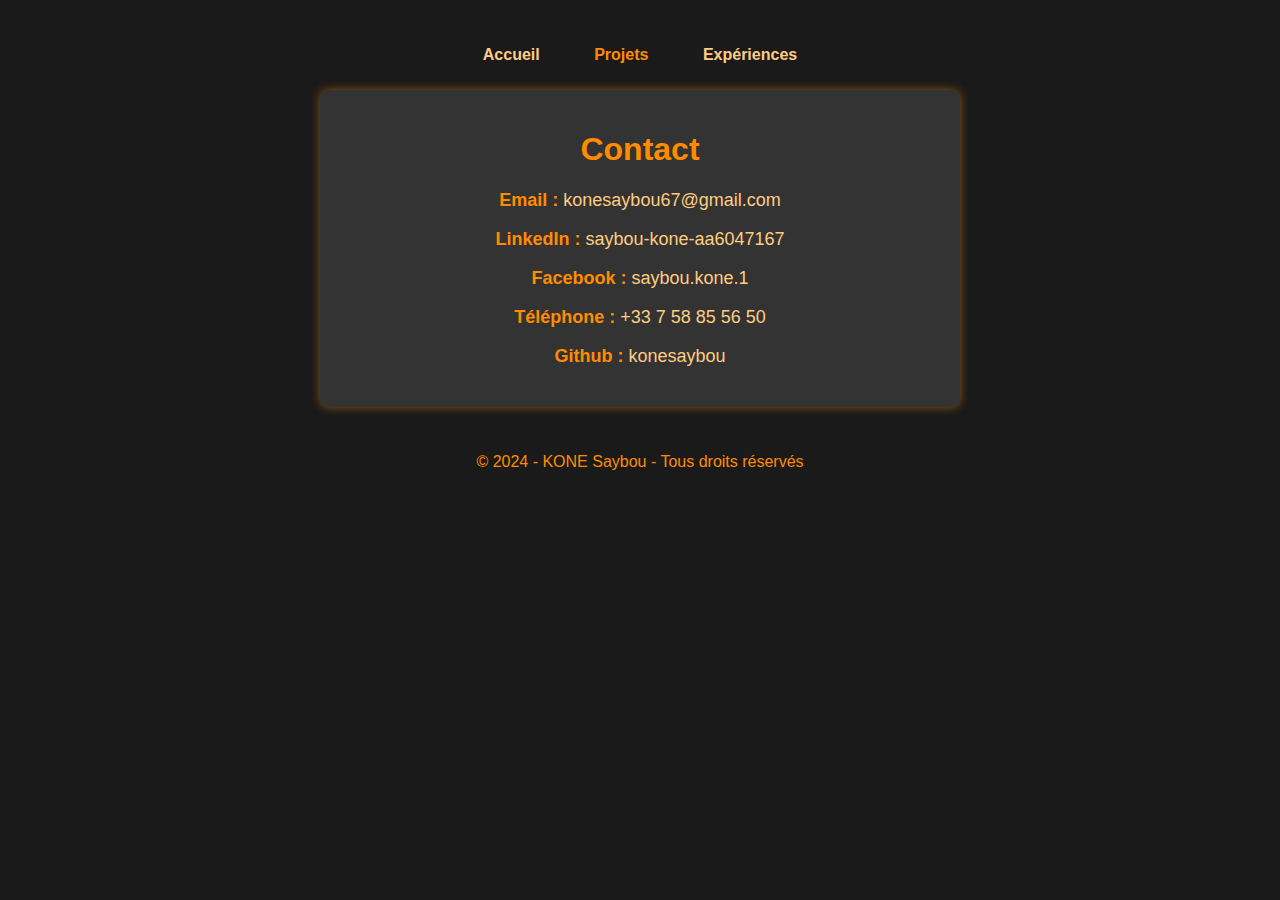
==== contact/index.html @ 1bd0ffa3 "portfolio termine" ====
<!DOCTYPE html>
<html lang="fr">

<head>
    <meta charset="UTF-8">
    <meta name="viewport" content="width=device-width, initial-scale=1.0">
    <title>Contact - Kone Saybou</title>
    <style>
        body {
            font-family: Arial, sans-serif;
            margin: 0;
            padding: 20px;
            background-color: #1a1a1a;
            color: #ff8c00;
            text-align: center;
        }

        .container {
            max-width: 600px;
            margin: auto;
            background: #333;
            padding: 20px;
            border-radius: 8px;
            box-shadow: 0 0 10px rgba(255, 140, 0, 0.5);
        }

        h1 {
            color: #ff8c00;
        }

        .contact-info {
            margin: 20px 0;
            font-size: 18px;
        }

        .contact-info a {
            color: #ffcc80;
            text-decoration: none;
        }

        footer {
            margin-top: 20px;
            padding: 10px;
            background: #1a1a1a;
            color: #ff8c00;
        }


        nav {
            background: #1a1a1a;
            padding: 10px;
            text-align: center;
        }

        nav a {
            color: #ff8c00;
            text-decoration: none;
            margin: 0 15px;
            font-weight: bold;
        }

        .navbar ul {
            list-style: none;
            padding: 0;
        }

        .navbar ul li {
            display: inline;
            margin: 0 10px;
        }

        .navbar ul li a {
            color: #ffcc80;
            text-decoration: none;
        }

        .navbar ul li a.active {
            color: #ff8c00;
        }
    </style>
</head>

<body>
    <nav>
        <div class="navbar">
            <ul>
                <li><a href="../index.html">Accueil</a></li>
                <li><a href="../project/index.html" class="active">Projets</a></li>
                <li><a href="../experiences/index.html">Expériences</a></li>
            </ul>
        </div>
    </nav>

    <div class="container">
        <h1>Contact</h1>
        <div class="contact-info">
            <p><strong>Email :</strong> <a href="mailto:konesaybou67@gmail.com">konesaybou67@gmail.com</a></p>
            <p><strong>LinkedIn :</strong> <a href="https://www.linkedin.com/in/saybou-kone-aa6047167"
                    target="_blank">saybou-kone-aa6047167</a></p>
            <p><strong>Facebook :</strong> <a href="https://www.facebook.com/saybou.kone.1"
                    target="_blank">saybou.kone.1</a></p>
            <p><strong>Téléphone :</strong> <a href="tel:+33758855650">+33 7 58 85 56 50</a></p>
            <p><strong>Github :</strong> <a href="https://github.com/konesaybou" target="_blank">konesaybou</a></p>
        </div>
    </div>
    <footer>
        <p>© 2024 - KONE Saybou - Tous droits réservés</p>

    </footer>
</body>

</html>
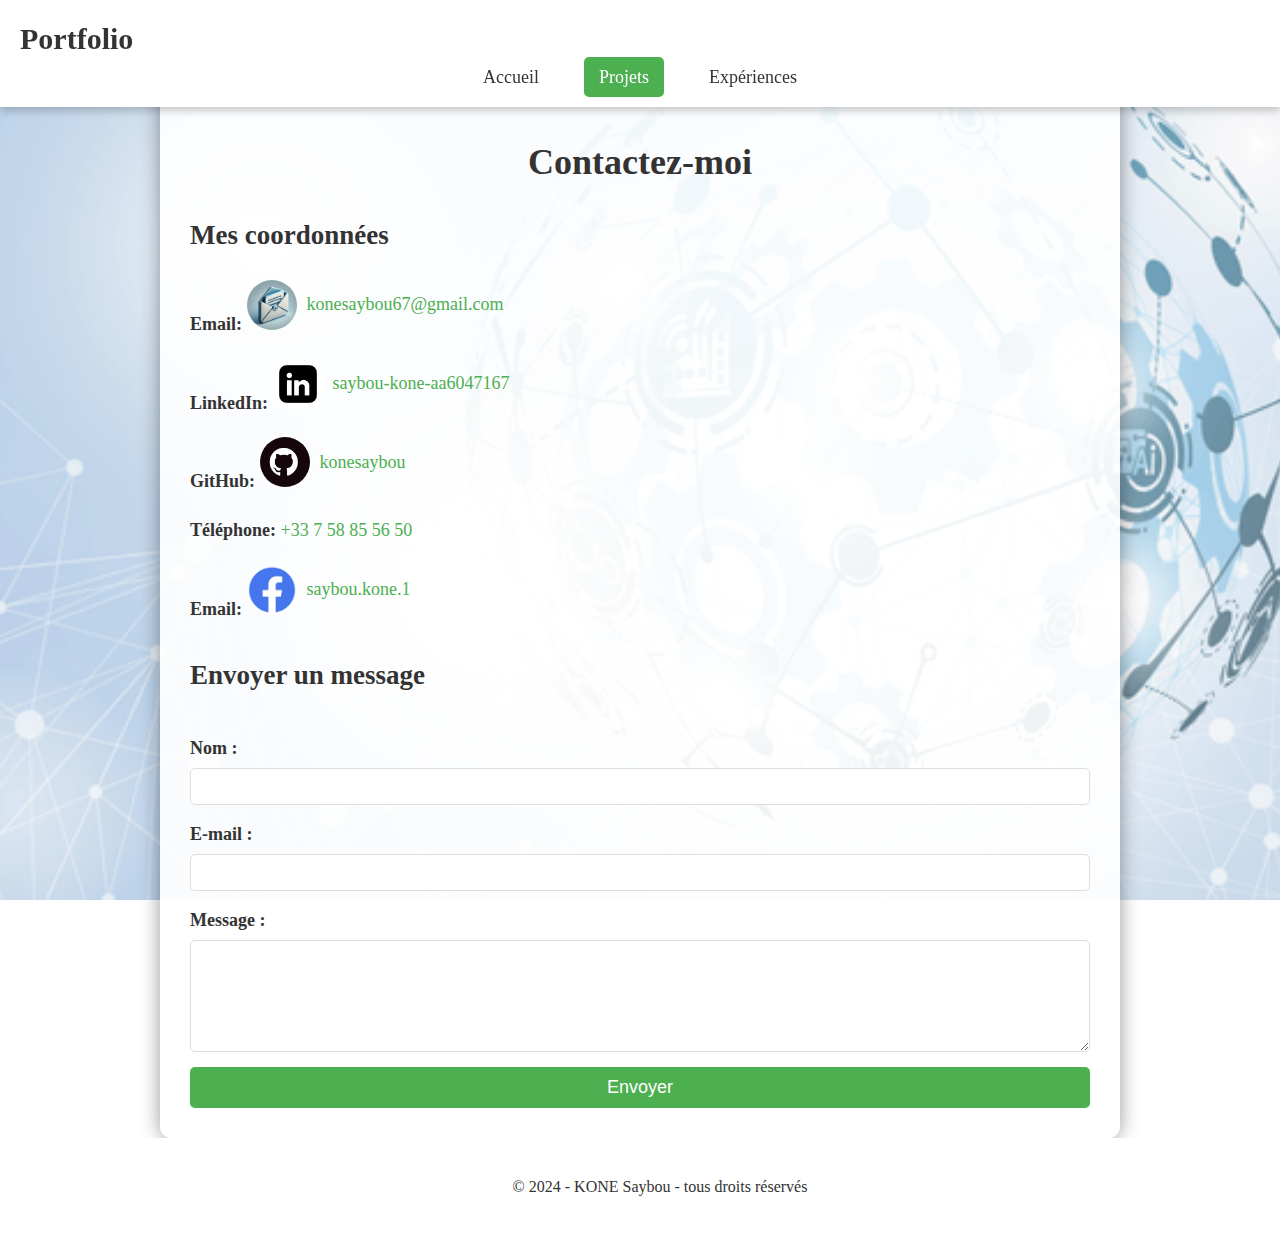
==== commit d136c2a0: "mise a jour ok" ====
--- a/contact/index.html
+++ b/contact/index.html
@@ -4,84 +4,14 @@
 <head>
     <meta charset="UTF-8">
     <meta name="viewport" content="width=device-width, initial-scale=1.0">
-    <title>Contact - Kone Saybou</title>
-    <style>
-        body {
-            font-family: Arial, sans-serif;
-            margin: 0;
-            padding: 20px;
-            background-color: #1a1a1a;
-            color: #ff8c00;
-            text-align: center;
-        }
-
-        .container {
-            max-width: 600px;
-            margin: auto;
-            background: #333;
-            padding: 20px;
-            border-radius: 8px;
-            box-shadow: 0 0 10px rgba(255, 140, 0, 0.5);
-        }
-
-        h1 {
-            color: #ff8c00;
-        }
-
-        .contact-info {
-            margin: 20px 0;
-            font-size: 18px;
-        }
-
-        .contact-info a {
-            color: #ffcc80;
-            text-decoration: none;
-        }
-
-        footer {
-            margin-top: 20px;
-            padding: 10px;
-            background: #1a1a1a;
-            color: #ff8c00;
-        }
-
-
-        nav {
-            background: #1a1a1a;
-            padding: 10px;
-            text-align: center;
-        }
-
-        nav a {
-            color: #ff8c00;
-            text-decoration: none;
-            margin: 0 15px;
-            font-weight: bold;
-        }
-
-        .navbar ul {
-            list-style: none;
-            padding: 0;
-        }
-
-        .navbar ul li {
-            display: inline;
-            margin: 0 10px;
-        }
-
-        .navbar ul li a {
-            color: #ffcc80;
-            text-decoration: none;
-        }
-
-        .navbar ul li a.active {
-            color: #ff8c00;
-        }
-    </style>
+    <link rel="stylesheet" type="text/css" href="styleContact.css">
+    <title>Contact - KONE Saybou</title>
 </head>
 
 <body>
+
     <nav>
+        <a href="index.html" class="logo">Port<span>folio</span></a>
         <div class="navbar">
             <ul>
                 <li><a href="../index.html">Accueil</a></li>
@@ -92,21 +22,67 @@
     </nav>
 
     <div class="container">
-        <h1>Contact</h1>
+        <h1>Contactez-moi</h1>
+
+        <!-- Informations de contact avec images -->
         <div class="contact-info">
-            <p><strong>Email :</strong> <a href="mailto:konesaybou67@gmail.com">konesaybou67@gmail.com</a></p>
-            <p><strong>LinkedIn :</strong> <a href="https://www.linkedin.com/in/saybou-kone-aa6047167"
-                    target="_blank">saybou-kone-aa6047167</a></p>
-            <p><strong>Facebook :</strong> <a href="https://www.facebook.com/saybou.kone.1"
-                    target="_blank">saybou.kone.1</a></p>
-            <p><strong>Téléphone :</strong> <a href="tel:+33758855650">+33 7 58 85 56 50</a></p>
-            <p><strong>Github :</strong> <a href="https://github.com/konesaybou" target="_blank">konesaybou</a></p>
+            <h2>Mes coordonnées</h2>
+
+
+            <p><strong>Email:</strong>
+                <a href="mailto:konesaybou67@gmail.com.com">
+                    <img src="../images/mail.webp" alt="Boîte Email" width="50" height="50">konesaybou67@gmail.com
+                </a>
+            </p>
+
+
+            <p><strong>LinkedIn:</strong>
+                <a href="https://www.linkedin.com/in/saybou-kone-aa6047167" target="_blank">
+                    <img src="../images/linkedin.jpeg" alt="LinkedIn" width="50" height="50">saybou-kone-aa6047167
+                </a>
+            </p>
+
+            <p><strong>GitHub:</strong>
+                <a href="https://github.com/konesaybou" target="_blank">
+                    <img src="../images/gitlogo.jpeg" alt="GitHub" width="50" height="50">konesaybou
+                </a>
+            </p>
+
+            <p><strong>Téléphone:</strong> <a href="tel:+33758855650">+33 7 58 85 56 50</a></p>
+
+            <p><strong>Email:</strong>
+                <a href="https://www.facebook.com/saybou.kone.1">
+                    <img src="../images/facebook.png" alt="facebook" width="50" height="50">saybou.kone.1
+                </a>
+            </p>
+
+        </div>
+
+        <!-- Formulaire de contact -->
+        <div class="form-container">
+            <h2>Envoyer un message</h2>
+            <form id="contactForm" action="https://formspree.io/f/xldrpbak" method="POST">
+                <label for="name">Nom :</label>
+                <input type="text" id="name" name="name" required>
+
+                <label for="email">E-mail :</label>
+                <input type="email" id="email" name="email" required>
+
+                <label for="message">Message :</label>
+                <textarea id="message" name="message" rows="6" required></textarea>
+
+                <button type="submit">Envoyer</button>
+            </form>
         </div>
     </div>
+
     <footer>
-        <p>© 2024 - KONE Saybou - Tous droits réservés</p>
+        <p>© 2024 - KONE Saybou - tous droits réservés</p>
 
     </footer>
+
+    <!-- JavaScript -->
+    <script src="public/js/animationContact.js"></script>
 </body>
 
 </html>--- a/contact/styleContact.css
+++ b/contact/styleContact.css
@@ -0,0 +1,396 @@
+/* Corps principal */
+body {
+    font-family: 'Georgia', serif;
+    color: #333333;
+    margin: 0;
+    padding: 0;
+    background: url('../images/gb2.webp') no-repeat center center fixed;
+    background-size: cover;
+    line-height: 1.6;
+    animation: backgroundFade 15s infinite alternate ease-in-out;
+    /* Effet de fondu subtil pour l'arrière-plan */
+}
+
+/* Style pour la navigation */
+nav {
+    background: #ffffff;
+    /* Couleur de fond claire */
+    padding: 15px 0;
+    box-shadow: 0 4px 8px rgba(0, 0, 0, 0.2);
+    /* Ombre légère */
+    position: fixed;
+    width: 100%;
+    top: 0;
+    z-index: 1000;
+    animation: slideInFromTop 1s ease-out;
+    /* Glissement doux depuis le haut pour la navigation */
+}
+
+nav .logo {
+    color: #333333;
+    font-size: 30px;
+    font-weight: bold;
+    text-decoration: none;
+    padding-left: 20px;
+    animation: rotateIn 1s ease-in;
+    /* Effet de rotation pour le logo */
+}
+
+nav .navbar ul {
+    list-style: none;
+    padding: 0;
+    margin: 0;
+    display: flex;
+    justify-content: center;
+    animation: fadeInMenu 1.5s ease-in;
+    /* Apparition progressive pour les liens de la navbar */
+}
+
+nav .navbar ul li {
+    margin: 0 15px;
+    animation: pulsate 2s infinite alternate;
+    /* Effet de pulsation douce pour chaque élément de la navbar */
+}
+
+nav .navbar ul li a {
+    color: #333333;
+    text-decoration: none;
+    font-size: 18px;
+    padding: 10px 15px;
+    border-radius: 5px;
+    transition: background 0.3s, color 0.3s;
+}
+
+nav .navbar ul li a:hover,
+nav .navbar ul li a.active {
+    background: #4caf50;
+    /* Couleur de survol différente */
+    color: #ffffff;
+    animation: colorShift 0.5s ease-in-out;
+    /* Animation de changement de couleur lors du survol */
+}
+
+/* Style pour le conteneur de contact */
+.container {
+    max-width: 900px;
+    margin: auto;
+    padding: 30px;
+    background: rgba(255, 255, 255, 0.9);
+    /* Fond blanc semi-transparent pour le contraste */
+    border-radius: 12px;
+    box-shadow: 0 0 20px rgba(0, 0, 0, 0.4);
+    margin-top: 80px;
+    /* Espace pour la barre de navigation fixe */
+    animation: slideInFromBottom 1s ease-out;
+    /* Glissement doux depuis le bas pour le conteneur */
+}
+
+.container h1 {
+    font-size: 36px;
+    margin-bottom: 20px;
+    color: #333333;
+    text-align: center;
+    animation: textFocusIn 1.5s ease-out;
+    /* Mise en avant du texte par un effet de focus */
+}
+
+/* Informations de contact */
+.contact-info {
+    font-size: 18px;
+    margin-bottom: 30px;
+}
+
+.contact-info p {
+    margin-bottom: 20px;
+    font-size: 18px;
+    animation: fadeInText 2s ease-in;
+    /* Apparition progressive du texte */
+}
+
+.contact-info a {
+    color: #4caf50;
+    /* Couleur des liens */
+    text-decoration: none;
+    animation: bounceInLink 1.5s ease-out;
+    /* Apparition avec un léger rebond pour les liens */
+}
+
+.contact-info a:hover {
+    text-decoration: underline;
+    animation: underlineGrow 0.3s ease-in-out;
+    /* Animation d'agrandissement du soulignement au survol */
+}
+
+/* Style pour les images de contact (email, LinkedIn et GitHub) */
+.contact-info img {
+    width: 50px;
+    height: 50px;
+    margin-right: 10px;
+    border-radius: 50%;
+    /* Effet de cercle pour les images */
+    transition: transform 0.3s ease, box-shadow 0.3s ease;
+    /* Animation au survol */
+}
+
+.contact-info a {
+    display: inline-flex;
+    align-items: center;
+    text-decoration: none;
+}
+
+.contact-info img:hover {
+    transform: scale(1.1);
+    /* Agrandissement au survol */
+    box-shadow: 0 4px 8px rgba(0, 0, 0, 0.2);
+    /* Ombre légère au survol */
+}
+
+/* Style pour le formulaire de contact */
+.form-container {
+    font-size: 18px;
+}
+
+.form-container form {
+    display: flex;
+    flex-direction: column;
+}
+
+.form-container label {
+    margin-top: 15px;
+    font-weight: bold;
+}
+
+.form-container input,
+.form-container textarea {
+    margin-top: 5px;
+    padding: 10px;
+    border-radius: 5px;
+    border: 1px solid #ddd;
+}
+
+.form-container button {
+    margin-top: 15px;
+    padding: 10px;
+    border: none;
+    border-radius: 5px;
+    background-color: #4caf50;
+    color: white;
+    font-size: 18px;
+    cursor: pointer;
+    transition: background-color 0.3s ease;
+}
+
+.form-container button:hover {
+    background-color: #45a049;
+}
+
+/* Style pour le footer */
+footer {
+    text-align: center;
+    padding: 20px;
+    background: #ffffff;
+    /* Couleur sombre pour contraster avec le fond de page */
+    color: #333333;
+    position: relative;
+    width: 100%;
+    bottom: 0;
+    animation: footerFadeIn 2s ease-in;
+    /* Apparition progressive du footer */
+}
+
+/* Animations */
+@keyframes backgroundFade {
+    from {
+        opacity: 0.9;
+    }
+
+    to {
+        opacity: 1;
+    }
+}
+
+@keyframes slideInFromTop {
+    from {
+        transform: translateY(-100%);
+    }
+
+    to {
+        transform: translateY(0);
+    }
+}
+
+@keyframes fadeInMenu {
+    from {
+        opacity: 0;
+    }
+
+    to {
+        opacity: 1;
+    }
+}
+
+@keyframes pulsate {
+    from {
+        transform: scale(1);
+    }
+
+    to {
+        transform: scale(1.05);
+    }
+}
+
+@keyframes colorShift {
+    from {
+        background: #ffffff;
+    }
+
+    to {
+        background: #4caf50;
+    }
+}
+
+@keyframes slideInFromBottom {
+    from {
+        transform: translateY(100%);
+    }
+
+    to {
+        transform: translateY(0);
+    }
+}
+
+@keyframes textFocusIn {
+    from {
+        opacity: 0;
+        transform: scale(0.9);
+    }
+
+    to {
+        opacity: 1;
+        transform: scale(1);
+    }
+}
+
+@keyframes fadeInText {
+    from {
+        opacity: 0;
+    }
+
+    to {
+        opacity: 1;
+    }
+}
+
+@keyframes bounceInLink {
+    from {
+        transform: translateY(-20px);
+        opacity: 0;
+    }
+
+    to {
+        transform: translateY(0);
+        opacity: 1;
+    }
+}
+
+@keyframes underlineGrow {
+    from {
+        text-decoration: none;
+    }
+
+    to {
+        text-decoration: underline;
+    }
+}
+
+@keyframes footerFadeIn {
+    from {
+        opacity: 0;
+    }
+
+    to {
+        opacity: 1;
+    }
+}
+
+/* Media queries pour améliorer la réactivité */
+@media only screen and (max-width: 1200px) {
+    .container {
+        max-width: 800px;
+    }
+}
+
+@media only screen and (max-width: 992px) {
+    .container {
+        max-width: 700px;
+    }
+}
+
+@media only screen and (max-width: 768px) {
+    .container {
+        max-width: 600px;
+        padding: 20px;
+        /* Réduire le padding pour les petits écrans */
+    }
+
+    nav .navbar ul {
+        flex-direction: column;
+        /* Changer la direction en colonne sur les petits écrans */
+    }
+
+    nav .navbar ul li {
+        margin: 10px 0;
+        /* Espacement vertical entre les éléments de la navbar */
+    }
+
+    .container h1 {
+        font-size: 28px;
+        /* Réduire la taille de la police sur les petits écrans */
+    }
+
+    .contact-info {
+        font-size: 16px;
+        /* Réduire la taille de la police pour les informations de contact */
+    }
+
+    .form-container input,
+    .form-container textarea {
+        font-size: 16px;
+        /* Ajuster la taille de la police des champs de formulaire */
+    }
+
+    .form-container button {
+        font-size: 16px;
+        /* Ajuster la taille de la police du bouton */
+    }
+}
+
+@media only screen and (max-width: 576px) {
+    .container {
+        max-width: 500px;
+        padding: 15px;
+        /* Réduire le padding pour les très petits écrans */
+    }
+
+    .contact-info {
+        font-size: 14px;
+        /* Réduire la taille de la police pour les informations de contact sur les très petits écrans */
+    }
+
+    .form-container input,
+    .form-container textarea {
+        font-size: 14px;
+        /* Ajuster la taille de la police des champs de formulaire sur les très petits écrans */
+    }
+
+    .form-container button {
+        font-size: 14px;
+        /* Ajuster la taille de la police du bouton sur les très petits écrans */
+    }
+}
+
+@media only screen and (max-width: 480px) {
+    .container {
+        max-width: 400px;
+    }
+}